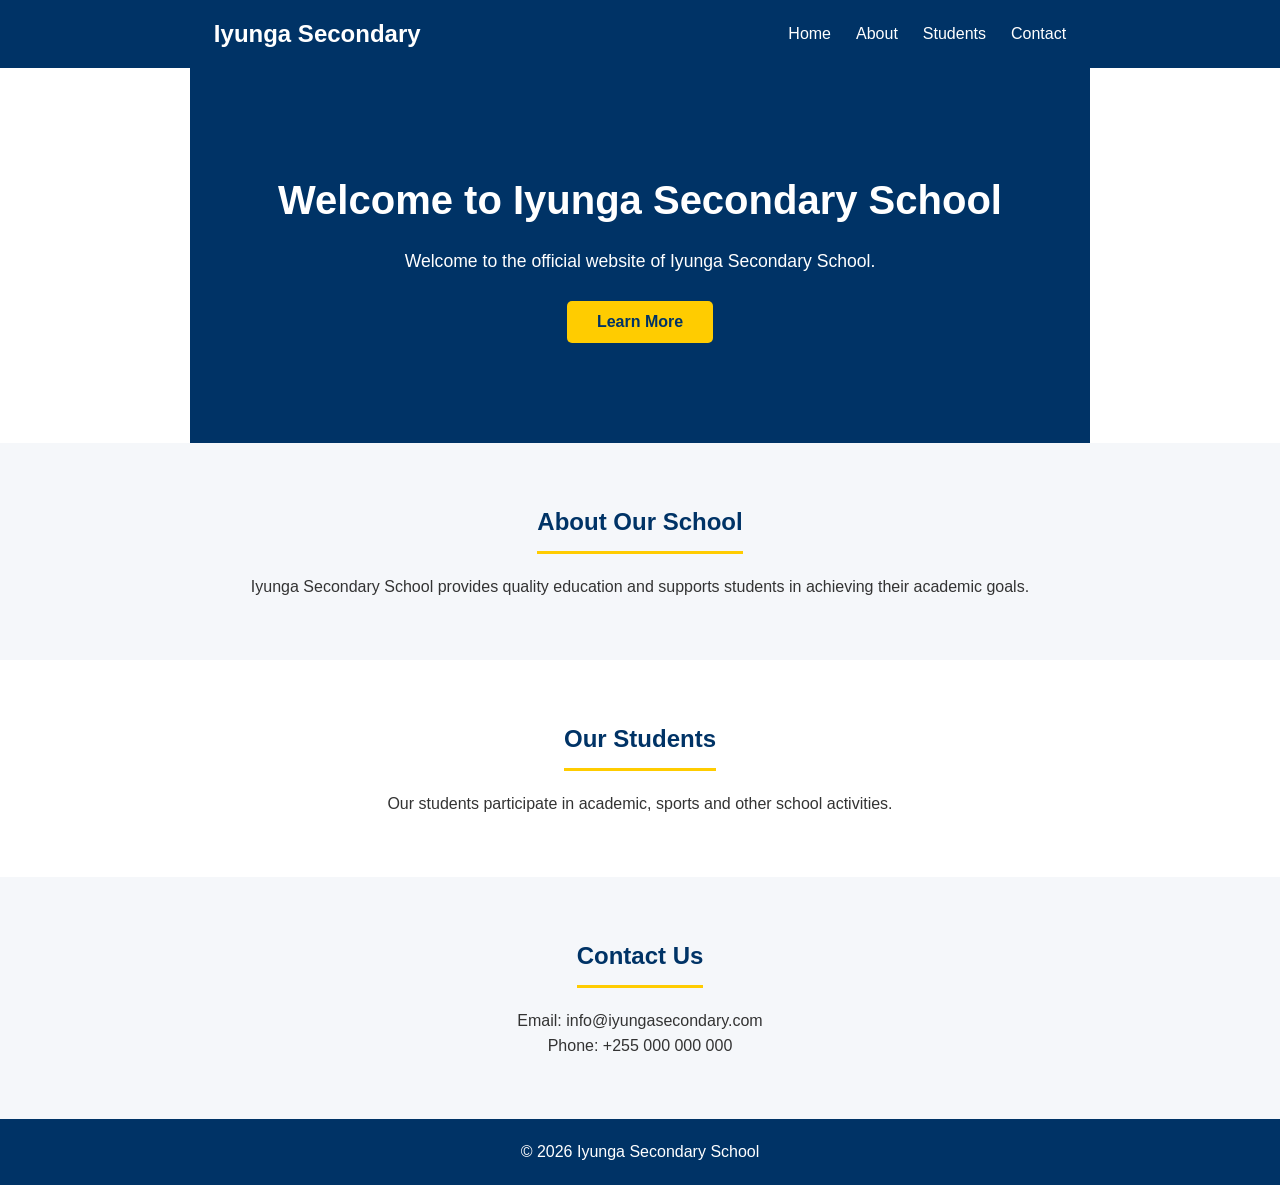
==== index.html @ 6f66fd91 "My first web developer" ====
<!DOCTYPE html>
<html>

<head>
    <meta charset="UTF-8">
    <meta name="viewport" content="width=device-width, initial-scale=1.0">
    <title>Iyunga Secondary School</title>
    <link rel="stylesheet" href="style.css">
</head>

<body>

    <!-- Navigation Bar -->
    <nav>
        <h2>Iyunga Secondary</h2>
        <ul>

        <li><a href="#home">Home</a></li>
        <li><a href="#about">About</a></li>
       <li><a href="#students">Students</a></li>
        <li><a href="#contact">Contact</a></li>
    </ul>

    </nav>


    <!-- Hero Section -->
    <section id="home">

        <h1>Welcome to Iyunga Secondary School</h1>

        <p>
            Welcome to the official website of Iyunga Secondary School.
        </p>

        <button>Learn More</button>

    </section>


    <!-- About Section -->
    <section id="about">

        <h2>About Our School</h2>

        <p>
            Iyunga Secondary School provides quality education
            and supports students in achieving their academic goals.
        </p>

    </section>


    <!-- Students Section -->
    <section id="students">

        <h2>Our Students</h2>

        <p>
            Our students participate in academic, sports and
            other school activities.
        </p>

    </section>


    <!-- Contact Section -->
    <section id="contact">

        <h2>Contact Us</h2>

        <p>Email: info@iyungasecondary.com</p>

        <p>Phone: +255 000 000 000</p>

    </section>


    <!-- Footer -->
    <footer>

        <p>© 2026 Iyunga Secondary School</p>

    </footer>
<script src="script.js"></script>
</body>

</html>
---- style.css ----
* {
    margin:0;
    padding:0;
    box-sizing:border-box;
}
body {
    font-family: Arial, sans-serif;
   line-height:1.6;
   color:rgb(51,51,51);
    padding:0;
}
nav {
    background-color: rgb(0,51,102);
    color: rgb(255,255,255);
    display:flex;
    justify-content: space-around;
    align-items: center;
    padding: 15px 30px;
}
nav ul {
    list-style: none;
    display: flex;
    gap: 25px;
}
nav ul li a {
    text-decoration: none;
    font-weight: 500;
    transition: color 0.3s ease;
    color:rgb(255,255,255);
}
nav ul li a:hover {
        color: rgb(255, 204, 0);
    }
#home {
    background-color: rgb(0,51,102);
    color: rgb(255,255,255);
    text-align: center;
    padding:100px 20px;
}
#home h1{
    font-size:2.5rem ;
    margin-bottom: 15px;
}
#home p {
    font-size: 1.1rem;
    margin-bottom: 25px;
}
#home button {
    background-color: rgb(255, 204, 0);
    color: rgb(0,51,102);
    border: none;
    padding: 12px 30px;
    font-size: 1rem;
    font-weight: bold;
    border-radius: 5px;
    cursor: pointer;
}
section {
    padding: 60px 30px;
    max-width: 900px;
    margin: 0 auto;
    text-align: center;
}
#about ,
#contact {
    background-color: rgb(245, 247, 250);
    max-width: 100%;
}
#about > *,
#contact > *{
    max-width: 900px;
    margin-left: auto;
    margin-right: auto;
}
section h2 {
    color:rgb(0,51,102);
    margin-bottom: 20px;
    border-bottom: 3px solid rgb(255, 204, 0);
    display: inline-block;
    padding-bottom: 10px;
}
footer {
    background-color: rgb(0 51 102);
    color: rgb(255 255 255);
    text-align: center;
    padding: 20px;
}
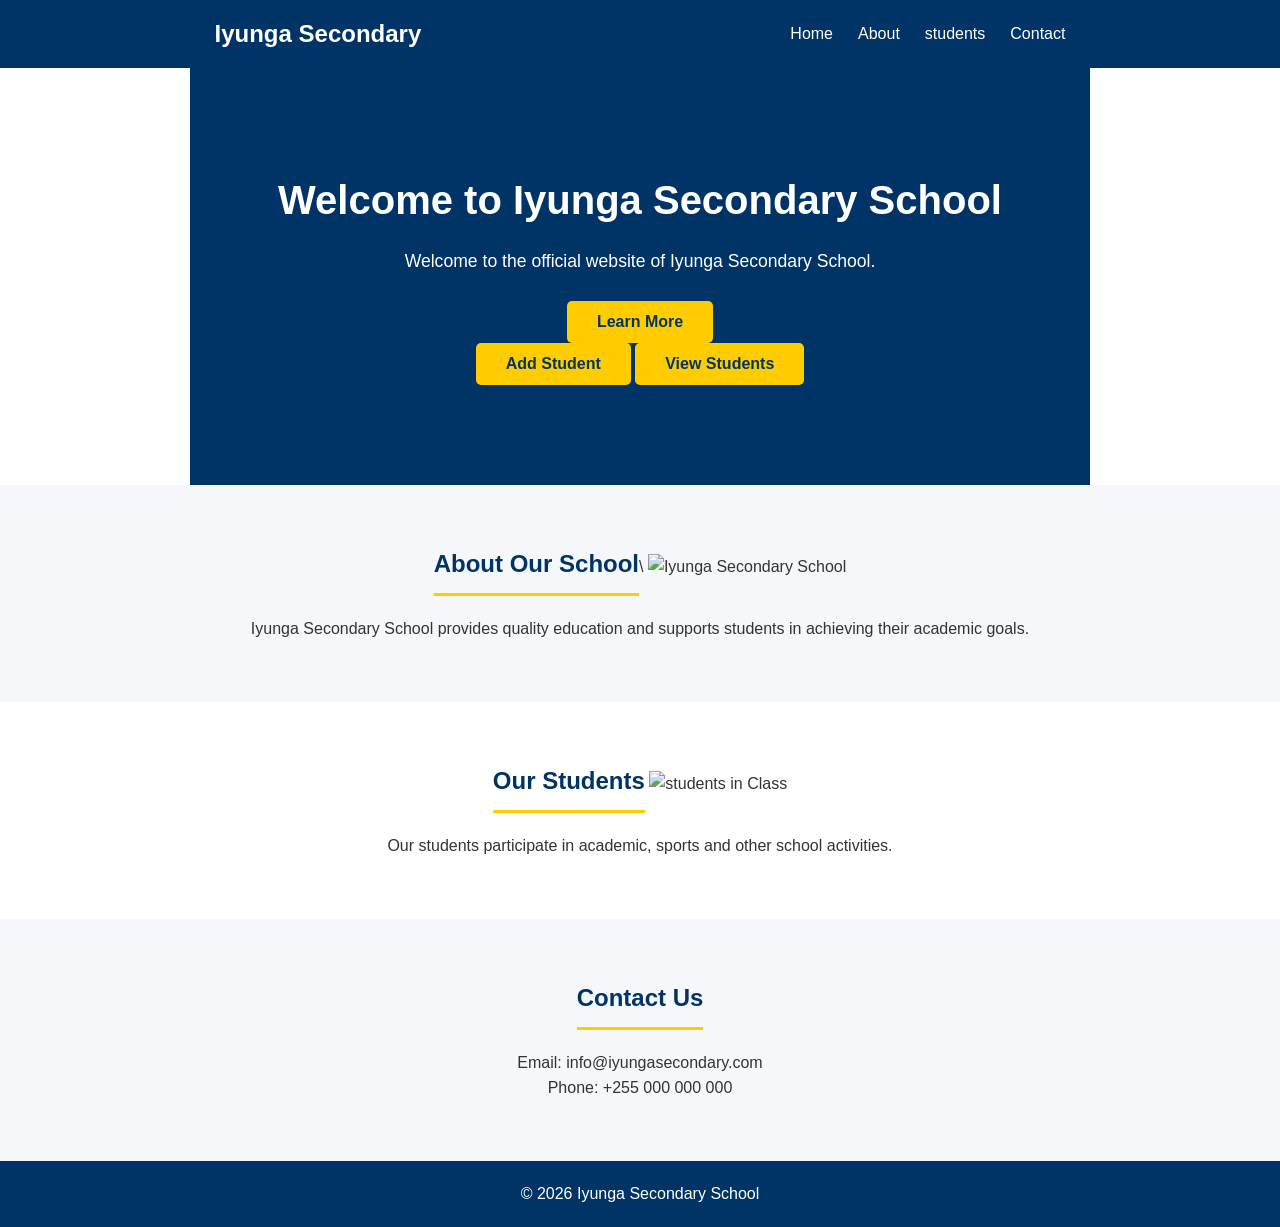
==== commit 788c9136: "Add files via upload" ====
--- a/index.html
+++ b/index.html
@@ -17,7 +17,7 @@
 
         <li><a href="#home">Home</a></li>
         <li><a href="#about">About</a></li>
-       <li><a href="#students">Students</a></li>
+       <li><a href="#students">students</a></li>
         <li><a href="#contact">Contact</a></li>
     </ul>
 
@@ -34,14 +34,19 @@
         </p>
 
         <button>Learn More</button>
+        <div class="hero-actions">
+            <button class ="hero-link-btn" onclick="window.location.href='add-student.html#add-Student'">Add Student</button>
+            <button class="hero-link-btn" onclick="window.location.href='students.html#view-student'">View Students</button>
+        </div>
+        </section>
 
-    </section>
 
 
     <!-- About Section -->
     <section id="about">
 
-        <h2>About Our School</h2>
+        <h2>About Our School</h2>\
+        <img src="building.jpg" alt="Iyunga Secondary School" class="section-img">
 
         <p>
             Iyunga Secondary School provides quality education
@@ -55,6 +60,7 @@
     <section id="students">
 
         <h2>Our Students</h2>
+        <img src="students.jpg" alt="students in Class" class="section-img">
 
         <p>
             Our students participate in academic, sports and
